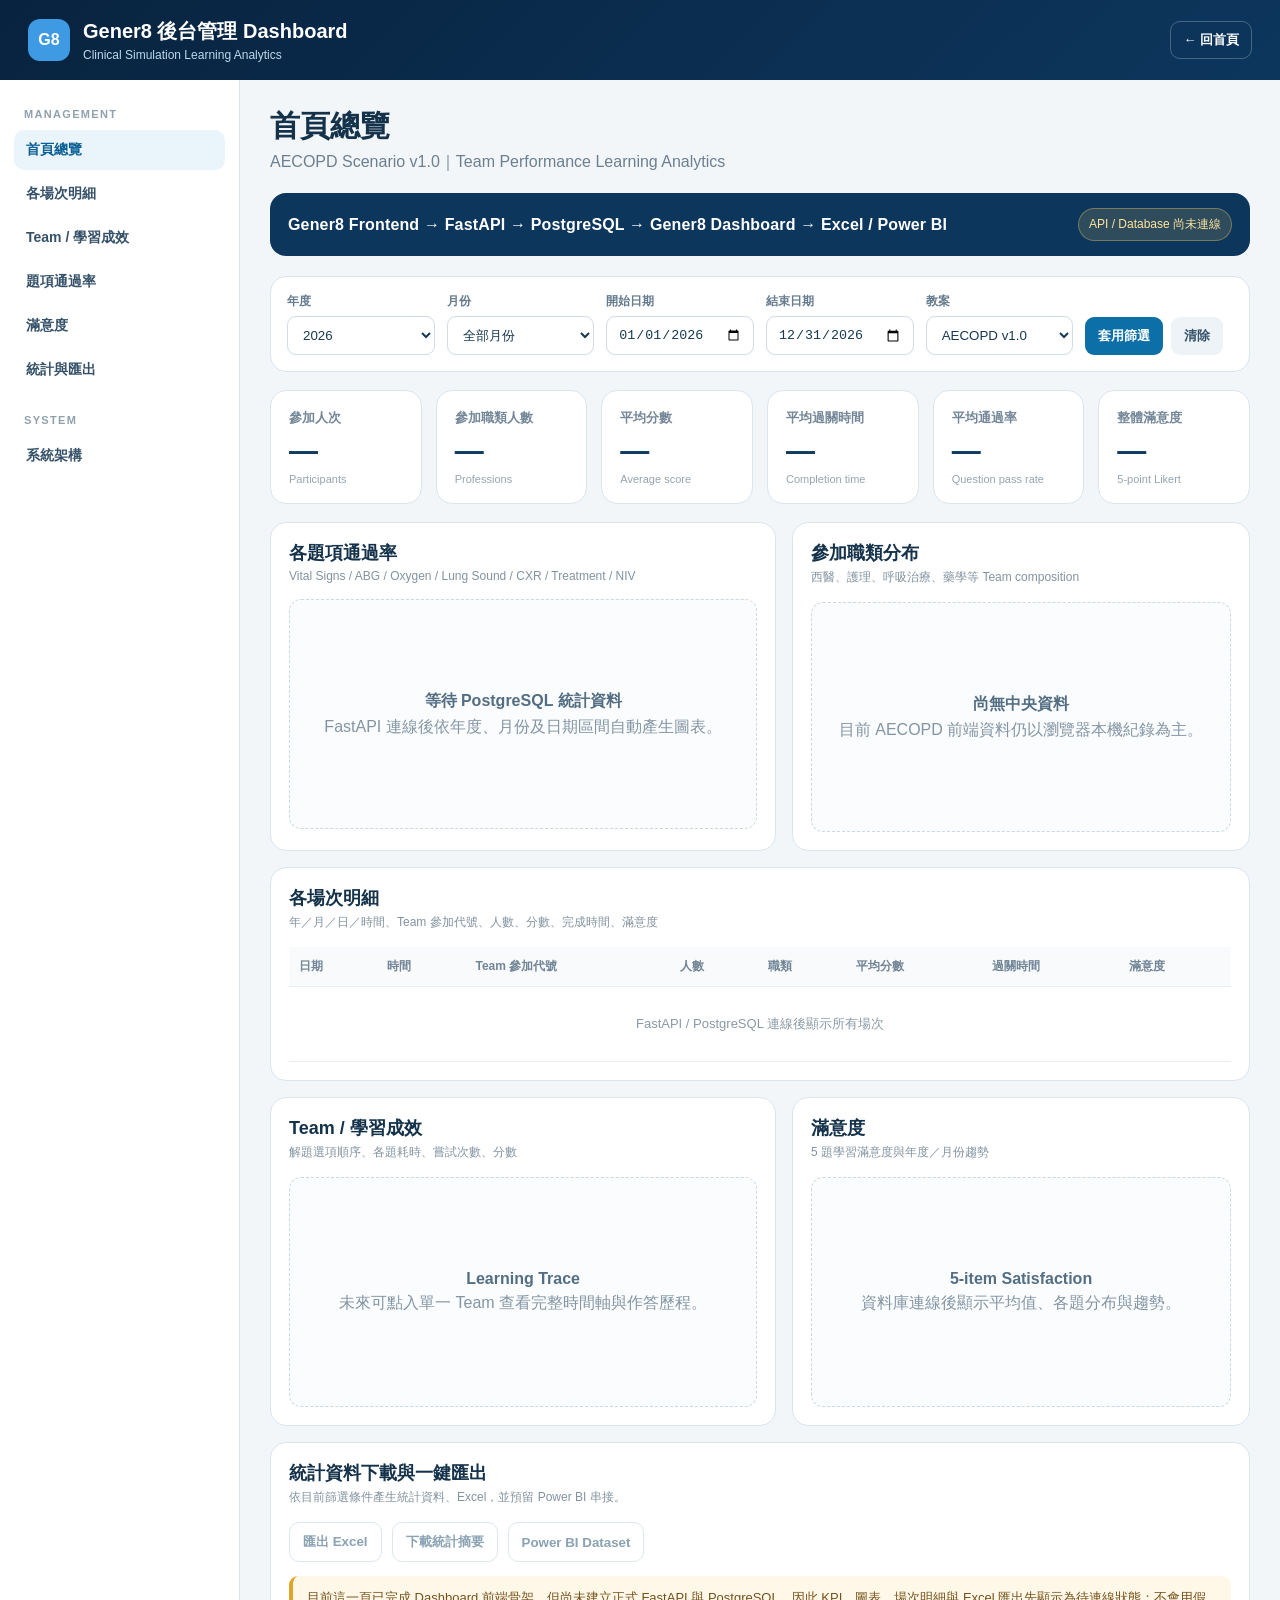
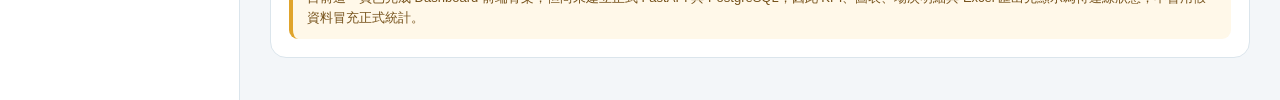
==== admin/index.html @ d7157c82 "feat: add Gener8 admin dashboard scaffold" ====
<!doctype html>
<html lang="zh-Hant">
<head>
<meta charset="utf-8">
<meta name="viewport" content="width=device-width,initial-scale=1">
<meta name="robots" content="noindex,nofollow,noarchive">
<title>Gener8 Dashboard｜後台管理</title>
<style>
:root{
  --bg:#f3f6f9;--panel:#fff;--nav:#08233f;--nav2:#0d365d;--text:#15324b;--muted:#6b7f90;
  --line:#dbe5ec;--blue:#146ea8;--blue2:#e9f4fb;--green:#23865a;--amber:#a36b00;
}
*{box-sizing:border-box}
body{margin:0;background:var(--bg);color:var(--text);font-family:Inter,"Noto Sans TC","Microsoft JhengHei","Segoe UI",Arial,sans-serif}
.topbar{background:linear-gradient(135deg,var(--nav),var(--nav2));color:#fff;padding:18px 28px;display:flex;align-items:center;justify-content:space-between;gap:20px;position:sticky;top:0;z-index:10}
.brand{display:flex;align-items:center;gap:13px}.mark{width:42px;height:42px;border-radius:12px;background:#3e9be3;display:grid;place-items:center;font-weight:900}.brand h1{font-size:20px;margin:0}.brand p{font-size:12px;color:#bed8ed;margin:3px 0 0}
.top-actions{display:flex;gap:10px;align-items:center}.top-actions a{color:#fff;text-decoration:none;border:1px solid rgba(255,255,255,.24);padding:9px 12px;border-radius:10px;font-size:13px;font-weight:800}
.layout{display:grid;grid-template-columns:240px 1fr;min-height:calc(100vh - 78px)}
.sidebar{background:#fff;border-right:1px solid var(--line);padding:20px 14px}
.side-title{font-size:11px;font-weight:900;color:#90a1ae;letter-spacing:.12em;margin:8px 10px 10px}
.side-link{display:block;padding:11px 12px;margin:4px 0;border-radius:10px;color:#355169;text-decoration:none;font-weight:700;font-size:14px}
.side-link.active{background:#eaf4fb;color:#0c5f94}
.content{padding:26px 30px 42px;min-width:0}
.header-row{display:flex;align-items:flex-start;justify-content:space-between;gap:20px;margin-bottom:20px}
.header-row h2{font-size:30px;margin:0 0 5px}.header-row p{margin:0;color:var(--muted)}
.architecture{background:#0d365d;color:#fff;border-radius:16px;padding:15px 18px;margin-bottom:20px;display:flex;align-items:center;justify-content:space-between;gap:18px}
.arch-flow{font-weight:900;letter-spacing:.01em}.api-status{font-size:12px;padding:7px 10px;border-radius:999px;background:rgba(255,209,102,.14);border:1px solid rgba(255,209,102,.35);color:#ffe59c;white-space:nowrap}
.filters{background:#fff;border:1px solid var(--line);border-radius:16px;padding:16px;display:grid;grid-template-columns:repeat(6,minmax(120px,1fr));gap:12px;margin-bottom:18px}
.field label{display:block;font-size:12px;font-weight:900;color:#657b8e;margin-bottom:6px}.field select,.field input{width:100%;padding:10px 11px;border:1px solid #cfdde6;border-radius:9px;background:#fff;color:#173951}
.filter-actions{display:flex;gap:8px;align-items:end}.action{border:0;border-radius:9px;padding:10px 13px;font-weight:900;cursor:pointer}.action.primary{background:#0d6fa8;color:#fff}.action.secondary{background:#edf3f7;color:#355169}
.kpis{display:grid;grid-template-columns:repeat(6,1fr);gap:14px;margin-bottom:18px}.kpi{background:#fff;border:1px solid var(--line);border-radius:16px;padding:18px}.kpi .label{font-size:13px;color:#748798;font-weight:800}.kpi .value{font-size:29px;font-weight:900;margin-top:8px;color:#123b60}.kpi .hint{font-size:11px;color:#96a4af;margin-top:5px}
.grid2{display:grid;grid-template-columns:1.05fr .95fr;gap:16px;margin-bottom:16px}.panel{background:#fff;border:1px solid var(--line);border-radius:16px;padding:18px;min-width:0}.panel h3{margin:0 0 4px;font-size:18px}.panel-sub{font-size:12px;color:#8293a0;margin-bottom:16px}
.empty{min-height:230px;display:grid;place-items:center;border:1px dashed #cbd9e2;border-radius:12px;background:#fafcfd;text-align:center;color:#8395a4;padding:20px}.empty strong{display:block;color:#536e83;margin-bottom:5px}
.table-wrap{overflow:auto}.data-table{width:100%;border-collapse:collapse;font-size:13px}.data-table th,.data-table td{text-align:left;padding:11px 10px;border-bottom:1px solid #e8eef2;white-space:nowrap}.data-table th{color:#718596;font-size:12px;background:#f8fafc}
.export-row{display:flex;gap:10px;flex-wrap:wrap}.export-btn{border:1px solid #bcd1de;background:#fff;color:#174768;border-radius:10px;padding:10px 13px;font-weight:900}.export-btn[disabled]{opacity:.5;cursor:not-allowed}
.note{margin-top:14px;padding:12px 14px;border-left:4px solid #e0a42b;background:#fff8e9;color:#75511a;border-radius:9px;font-size:13px;line-height:1.5}
@media(max-width:1100px){.layout{grid-template-columns:1fr}.sidebar{display:none}.filters{grid-template-columns:repeat(3,1fr)}.kpis{grid-template-columns:repeat(3,1fr)}}
@media(max-width:760px){.content{padding:18px}.filters{grid-template-columns:1fr 1fr}.kpis{grid-template-columns:1fr 1fr}.grid2{grid-template-columns:1fr}.architecture{align-items:flex-start;flex-direction:column}}
</style>
</head>
<body>
<header class="topbar">
  <div class="brand"><div class="mark">G8</div><div><h1>Gener8 後台管理 Dashboard</h1><p>Clinical Simulation Learning Analytics</p></div></div>
  <div class="top-actions"><a href="../index.html">← 回首頁</a></div>
</header>
<div class="layout">
  <aside class="sidebar">
    <div class="side-title">MANAGEMENT</div>
    <a class="side-link active" href="#overview">首頁總覽</a>
    <a class="side-link" href="#sessions">各場次明細</a>
    <a class="side-link" href="#learning">Team / 學習成效</a>
    <a class="side-link" href="#questions">題項通過率</a>
    <a class="side-link" href="#satisfaction">滿意度</a>
    <a class="side-link" href="#export">統計與匯出</a>
    <div class="side-title" style="margin-top:24px">SYSTEM</div>
    <a class="side-link" href="#architecture">系統架構</a>
  </aside>

  <main class="content">
    <div class="header-row" id="overview">
      <div><h2>首頁總覽</h2><p>AECOPD Scenario v1.0｜Team Performance Learning Analytics</p></div>
    </div>

    <section class="architecture" id="architecture">
      <div class="arch-flow">Gener8 Frontend → FastAPI → PostgreSQL → Gener8 Dashboard → Excel / Power BI</div>
      <div class="api-status">API / Database 尚未連線</div>
    </section>

    <section class="filters">
      <div class="field"><label>年度</label><select><option>2026</option><option>2027</option></select></div>
      <div class="field"><label>月份</label><select><option>全部月份</option><option>09 月</option><option>10 月</option></select></div>
      <div class="field"><label>開始日期</label><input type="date" value="2026-01-01"></div>
      <div class="field"><label>結束日期</label><input type="date" value="2026-12-31"></div>
      <div class="field"><label>教案</label><select><option>AECOPD v1.0</option></select></div>
      <div class="filter-actions"><button class="action primary">套用篩選</button><button class="action secondary">清除</button></div>
    </section>

    <section class="kpis">
      <div class="kpi"><div class="label">參加人次</div><div class="value">—</div><div class="hint">Participants</div></div>
      <div class="kpi"><div class="label">參加職類人數</div><div class="value">—</div><div class="hint">Professions</div></div>
      <div class="kpi"><div class="label">平均分數</div><div class="value">—</div><div class="hint">Average score</div></div>
      <div class="kpi"><div class="label">平均過關時間</div><div class="value">—</div><div class="hint">Completion time</div></div>
      <div class="kpi"><div class="label">平均通過率</div><div class="value">—</div><div class="hint">Question pass rate</div></div>
      <div class="kpi"><div class="label">整體滿意度</div><div class="value">—</div><div class="hint">5-point Likert</div></div>
    </section>

    <section class="grid2">
      <div class="panel" id="questions"><h3>各題項通過率</h3><div class="panel-sub">Vital Signs / ABG / Oxygen / Lung Sound / CXR / Treatment / NIV</div><div class="empty"><div><strong>等待 PostgreSQL 統計資料</strong>FastAPI 連線後依年度、月份及日期區間自動產生圖表。</div></div></div>
      <div class="panel"><h3>參加職類分布</h3><div class="panel-sub">西醫、護理、呼吸治療、藥學等 Team composition</div><div class="empty"><div><strong>尚無中央資料</strong>目前 AECOPD 前端資料仍以瀏覽器本機紀錄為主。</div></div></div>
    </section>

    <section class="panel" id="sessions" style="margin-bottom:16px">
      <h3>各場次明細</h3><div class="panel-sub">年／月／日／時間、Team 參加代號、人數、分數、完成時間、滿意度</div>
      <div class="table-wrap"><table class="data-table"><thead><tr><th>日期</th><th>時間</th><th>Team 參加代號</th><th>人數</th><th>職類</th><th>平均分數</th><th>過關時間</th><th>滿意度</th></tr></thead><tbody><tr><td colspan="8" style="text-align:center;color:#8999a5;padding:28px">FastAPI / PostgreSQL 連線後顯示所有場次</td></tr></tbody></table></div>
    </section>

    <section class="grid2">
      <div class="panel" id="learning"><h3>Team / 學習成效</h3><div class="panel-sub">解題選項順序、各題耗時、嘗試次數、分數</div><div class="empty"><div><strong>Learning Trace</strong>未來可點入單一 Team 查看完整時間軸與作答歷程。</div></div></div>
      <div class="panel" id="satisfaction"><h3>滿意度</h3><div class="panel-sub">5 題學習滿意度與年度／月份趨勢</div><div class="empty"><div><strong>5-item Satisfaction</strong>資料庫連線後顯示平均值、各題分布與趨勢。</div></div></div>
    </section>

    <section class="panel" id="export" style="margin-top:16px">
      <h3>統計資料下載與一鍵匯出</h3>
      <div class="panel-sub">依目前篩選條件產生統計資料、Excel，並預留 Power BI 串接。</div>
      <div class="export-row">
        <button class="export-btn" disabled>匯出 Excel</button>
        <button class="export-btn" disabled>下載統計摘要</button>
        <button class="export-btn" disabled>Power BI Dataset</button>
      </div>
      <div class="note">目前這一頁已完成 Dashboard 前端骨架，但尚未建立正式 FastAPI 與 PostgreSQL，因此 KPI、圖表、場次明細與 Excel 匯出先顯示為待連線狀態；不會用假資料冒充正式統計。</div>
    </section>
  </main>
</div>
</body>
</html>
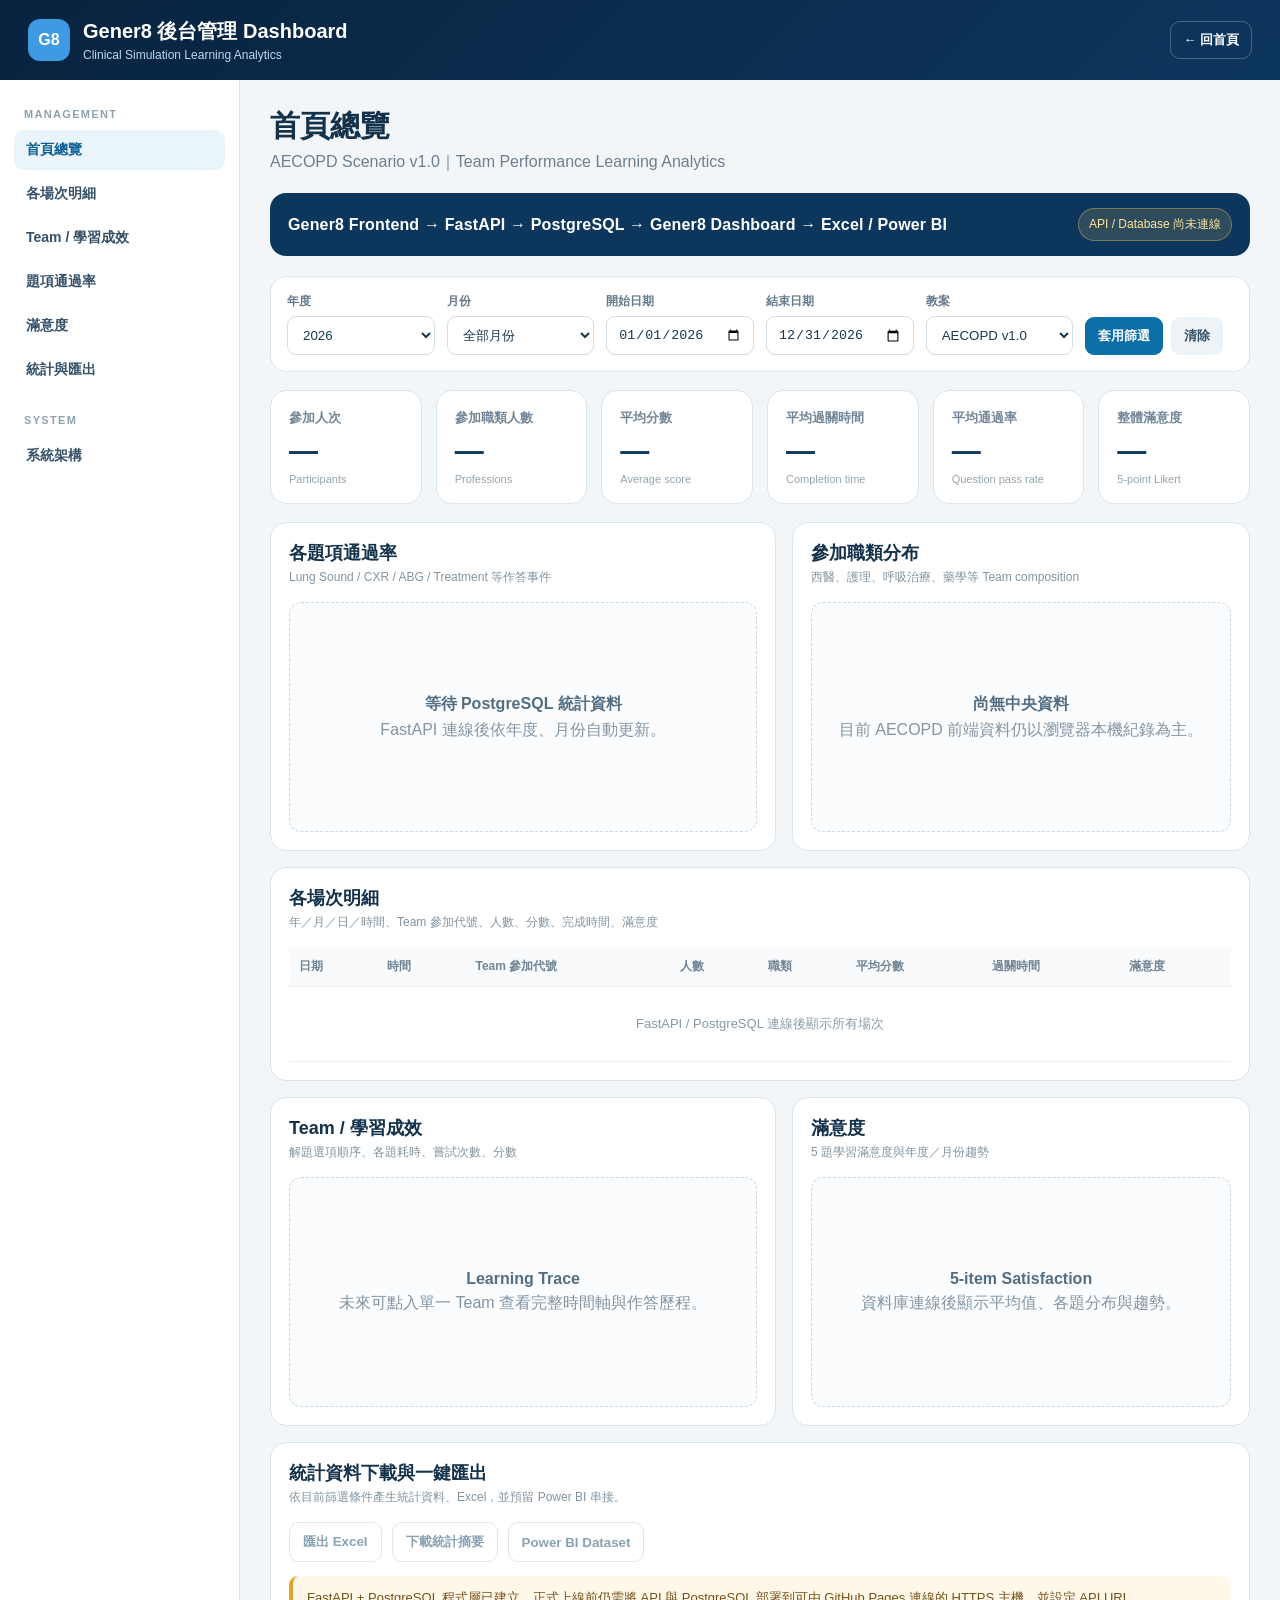
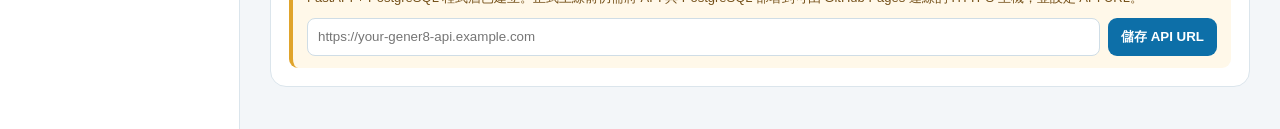
==== commit a7ac44ac: "feat: connect dashboard to Gener8 FastAPI endpoints" ====
--- a/admin/index.html
+++ b/admin/index.html
@@ -63,35 +63,35 @@
 
     <section class="architecture" id="architecture">
       <div class="arch-flow">Gener8 Frontend → FastAPI → PostgreSQL → Gener8 Dashboard → Excel / Power BI</div>
-      <div class="api-status">API / Database 尚未連線</div>
+      <div class="api-status" id="api-status">API / Database 尚未連線</div>
     </section>
 
     <section class="filters">
-      <div class="field"><label>年度</label><select><option>2026</option><option>2027</option></select></div>
-      <div class="field"><label>月份</label><select><option>全部月份</option><option>09 月</option><option>10 月</option></select></div>
+      <div class="field"><label>年度</label><select id="filter-year"><option value="2026">2026</option><option value="2027">2027</option></select></div>
+      <div class="field"><label>月份</label><select id="filter-month"><option value="">全部月份</option><option value="9">09 月</option><option value="10">10 月</option></select></div>
       <div class="field"><label>開始日期</label><input type="date" value="2026-01-01"></div>
       <div class="field"><label>結束日期</label><input type="date" value="2026-12-31"></div>
       <div class="field"><label>教案</label><select><option>AECOPD v1.0</option></select></div>
-      <div class="filter-actions"><button class="action primary">套用篩選</button><button class="action secondary">清除</button></div>
+      <div class="filter-actions"><button class="action primary" id="apply-filter">套用篩選</button><button class="action secondary" id="clear-filter">清除</button></div>
     </section>
 
     <section class="kpis">
-      <div class="kpi"><div class="label">參加人次</div><div class="value">—</div><div class="hint">Participants</div></div>
-      <div class="kpi"><div class="label">參加職類人數</div><div class="value">—</div><div class="hint">Professions</div></div>
-      <div class="kpi"><div class="label">平均分數</div><div class="value">—</div><div class="hint">Average score</div></div>
-      <div class="kpi"><div class="label">平均過關時間</div><div class="value">—</div><div class="hint">Completion time</div></div>
-      <div class="kpi"><div class="label">平均通過率</div><div class="value">—</div><div class="hint">Question pass rate</div></div>
-      <div class="kpi"><div class="label">整體滿意度</div><div class="value">—</div><div class="hint">5-point Likert</div></div>
+      <div class="kpi"><div class="label">參加人次</div><div class="value" id="kpi-participants">—</div><div class="hint">Participants</div></div>
+      <div class="kpi"><div class="label">參加職類人數</div><div class="value" id="kpi-professions">—</div><div class="hint">Professions</div></div>
+      <div class="kpi"><div class="label">平均分數</div><div class="value" id="kpi-score">—</div><div class="hint">Average score</div></div>
+      <div class="kpi"><div class="label">平均過關時間</div><div class="value" id="kpi-duration">—</div><div class="hint">Completion time</div></div>
+      <div class="kpi"><div class="label">平均通過率</div><div class="value" id="kpi-pass">—</div><div class="hint">Question pass rate</div></div>
+      <div class="kpi"><div class="label">整體滿意度</div><div class="value" id="kpi-sat">—</div><div class="hint">5-point Likert</div></div>
     </section>
 
     <section class="grid2">
-      <div class="panel" id="questions"><h3>各題項通過率</h3><div class="panel-sub">Vital Signs / ABG / Oxygen / Lung Sound / CXR / Treatment / NIV</div><div class="empty"><div><strong>等待 PostgreSQL 統計資料</strong>FastAPI 連線後依年度、月份及日期區間自動產生圖表。</div></div></div>
+      <div class="panel" id="questions"><h3>各題項通過率</h3><div class="panel-sub">Lung Sound / CXR / ABG / Treatment 等作答事件</div><div id="question-stats" class="empty"><div><strong>等待 PostgreSQL 統計資料</strong>FastAPI 連線後依年度、月份自動更新。</div></div></div>
       <div class="panel"><h3>參加職類分布</h3><div class="panel-sub">西醫、護理、呼吸治療、藥學等 Team composition</div><div class="empty"><div><strong>尚無中央資料</strong>目前 AECOPD 前端資料仍以瀏覽器本機紀錄為主。</div></div></div>
     </section>
 
     <section class="panel" id="sessions" style="margin-bottom:16px">
       <h3>各場次明細</h3><div class="panel-sub">年／月／日／時間、Team 參加代號、人數、分數、完成時間、滿意度</div>
-      <div class="table-wrap"><table class="data-table"><thead><tr><th>日期</th><th>時間</th><th>Team 參加代號</th><th>人數</th><th>職類</th><th>平均分數</th><th>過關時間</th><th>滿意度</th></tr></thead><tbody><tr><td colspan="8" style="text-align:center;color:#8999a5;padding:28px">FastAPI / PostgreSQL 連線後顯示所有場次</td></tr></tbody></table></div>
+      <div class="table-wrap"><table class="data-table"><thead><tr><th>日期</th><th>時間</th><th>Team 參加代號</th><th>人數</th><th>職類</th><th>平均分數</th><th>過關時間</th><th>滿意度</th></tr></thead><tbody id="session-tbody"><tr><td colspan="8" style="text-align:center;color:#8999a5;padding:28px">FastAPI / PostgreSQL 連線後顯示所有場次</td></tr></tbody></table></div>
     </section>
 
     <section class="grid2">
@@ -103,13 +103,102 @@
       <h3>統計資料下載與一鍵匯出</h3>
       <div class="panel-sub">依目前篩選條件產生統計資料、Excel，並預留 Power BI 串接。</div>
       <div class="export-row">
-        <button class="export-btn" disabled>匯出 Excel</button>
+        <button class="export-btn" id="export-excel" disabled>匯出 Excel</button>
         <button class="export-btn" disabled>下載統計摘要</button>
         <button class="export-btn" disabled>Power BI Dataset</button>
       </div>
-      <div class="note">目前這一頁已完成 Dashboard 前端骨架，但尚未建立正式 FastAPI 與 PostgreSQL，因此 KPI、圖表、場次明細與 Excel 匯出先顯示為待連線狀態；不會用假資料冒充正式統計。</div>
+      <div class="note" id="backend-note">
+  FastAPI + PostgreSQL 程式層已建立。正式上線前仍需將 API 與 PostgreSQL 部署到可由 GitHub Pages 連線的 HTTPS 主機，並設定 API URL。
+  <div style="margin-top:10px;display:flex;gap:8px;flex-wrap:wrap">
+    <input id="api-base-input" placeholder="https://your-gener8-api.example.com" style="flex:1;min-width:260px;padding:9px 10px;border:1px solid #cfdde6;border-radius:8px">
+    <button id="save-api-base" class="action primary">儲存 API URL</button>
+  </div>
+</div>
     </section>
   </main>
 </div>
+
+<script>
+(()=>{'use strict';
+const $=id=>document.getElementById(id);
+const apiInput=$('api-base-input');
+const status=$('api-status');
+const exportBtn=$('export-excel');
+
+function apiBase(){return (localStorage.getItem('gener8ApiBase')||'').replace(/\/$/,'');}
+function query(){
+  const y=$('filter-year').value;
+  const m=$('filter-month').value;
+  const p=new URLSearchParams();
+  if(y)p.set('year',y);
+  if(m)p.set('month',m);
+  p.set('scenario','AECOPD');
+  return p.toString();
+}
+function fmtDuration(sec){
+  if(sec==null)return '—';
+  sec=Math.round(Number(sec));
+  const m=Math.floor(sec/60),s=sec%60;
+  return m+':'+String(s).padStart(2,'0');
+}
+async function getJson(path){
+  const b=apiBase();
+  if(!b)throw new Error('API URL not configured');
+  const r=await fetch(b+path);
+  if(!r.ok)throw new Error('HTTP '+r.status);
+  return r.json();
+}
+function setDisconnected(msg){
+  status.textContent=msg||'API / Database 尚未連線';
+  status.style.background='rgba(255,209,102,.14)';
+  exportBtn.disabled=true;
+}
+async function load(){
+  const b=apiBase();
+  apiInput.value=b;
+  if(!b){setDisconnected();return;}
+  status.textContent='連線中…';
+  try{
+    const [health,summary,sessions,stats]=await Promise.all([
+      getJson('/health'),
+      getJson('/api/v1/dashboard/summary?'+query()),
+      getJson('/api/v1/dashboard/sessions?'+query()),
+      getJson('/api/v1/dashboard/question-stats?'+query())
+    ]);
+    status.textContent='API / PostgreSQL 已連線';
+    status.style.background='rgba(82,210,115,.18)';
+    $('kpi-participants').textContent=summary.participant_count;
+    $('kpi-professions').textContent=summary.profession_count;
+    $('kpi-score').textContent=summary.average_score==null?'—':summary.average_score;
+    $('kpi-duration').textContent=fmtDuration(summary.average_duration_seconds);
+    $('kpi-sat').textContent=summary.average_satisfaction==null?'—':summary.average_satisfaction.toFixed(2);
+    const pass=stats.length?stats.reduce((a,x)=>a+Number(x.pass_rate||0),0)/stats.length:null;
+    $('kpi-pass').textContent=pass==null?'—':pass.toFixed(1)+'%';
+
+    $('session-tbody').innerHTML=sessions.length?sessions.map(s=>{
+      const d=new Date(s.started_at);
+      return '<tr><td>'+d.toLocaleDateString('zh-TW')+'</td><td>'+d.toLocaleTimeString('zh-TW',{hour:'2-digit',minute:'2-digit'})+'</td><td>'+s.session_code+'</td><td>'+s.participant_count+'</td><td>—</td><td>'+(s.total_score??'—')+'</td><td>'+fmtDuration(s.duration_seconds)+'</td><td>'+(s.satisfaction_average??'—')+'</td></tr>';
+    }).join(''):'<tr><td colspan="8" style="text-align:center;padding:28px;color:#8999a5">此篩選區間尚無場次資料</td></tr>';
+
+    $('question-stats').className='';
+    $('question-stats').innerHTML=stats.length?'<div class="table-wrap"><table class="data-table"><thead><tr><th>題項</th><th>作答次數</th><th>答對次數</th><th>通過率</th></tr></thead><tbody>'+stats.map(x=>'<tr><td>'+x.question_id+'</td><td>'+x.attempts+'</td><td>'+x.correct_attempts+'</td><td>'+x.pass_rate+'%</td></tr>').join('')+'</tbody></table></div>':'<div class="empty"><div><strong>尚無作答事件</strong>完成測試後會顯示各題通過率。</div></div>';
+    exportBtn.disabled=false;
+  }catch(e){
+    setDisconnected('API 連線失敗');
+  }
+}
+$('apply-filter').onclick=load;
+$('clear-filter').onclick=()=>{$('filter-year').value='2026';$('filter-month').value='';load();};
+$('save-api-base').onclick=()=>{
+  localStorage.setItem('gener8ApiBase',apiInput.value.trim().replace(/\/$/,''));
+  load();
+};
+exportBtn.onclick=()=>{
+  const b=apiBase(); if(!b)return;
+  window.location.href=b+'/api/v1/export/excel?'+query();
+};
+load();
+})();
+</script>
 </body>
 </html>
